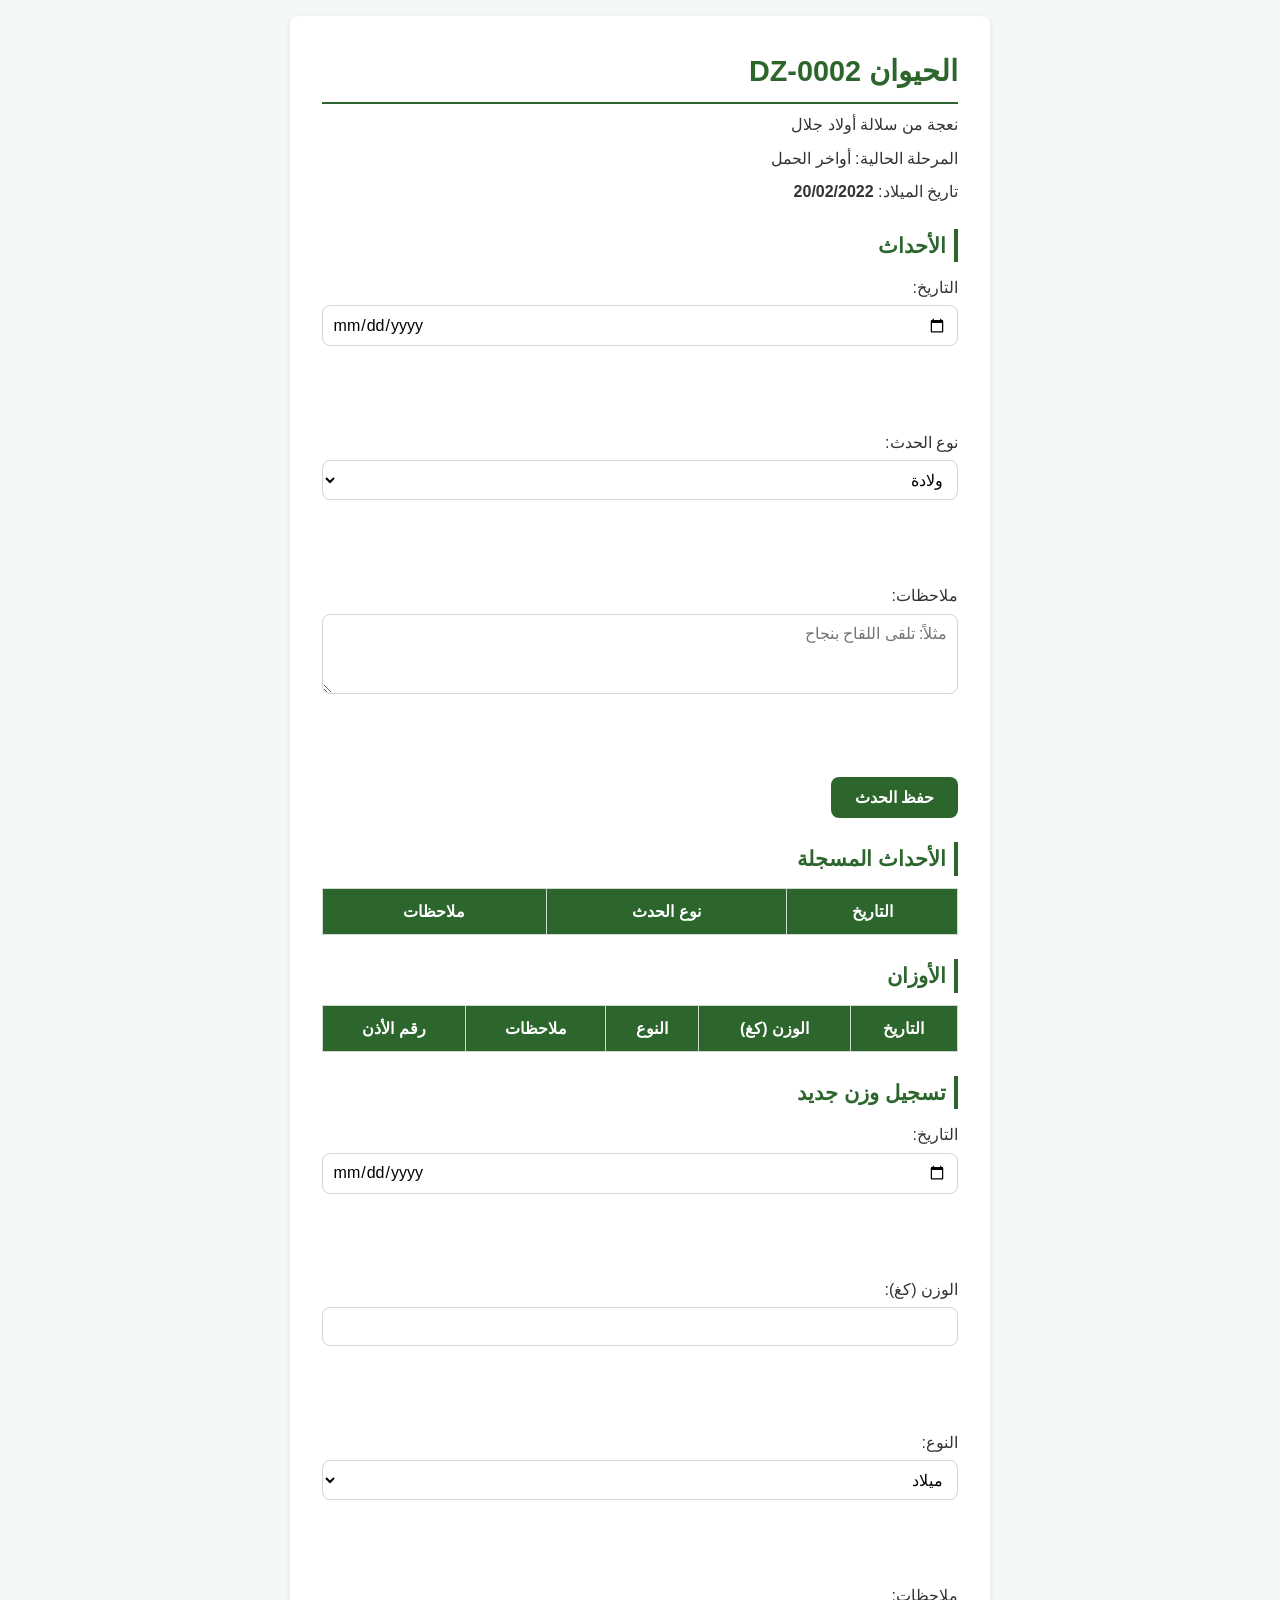
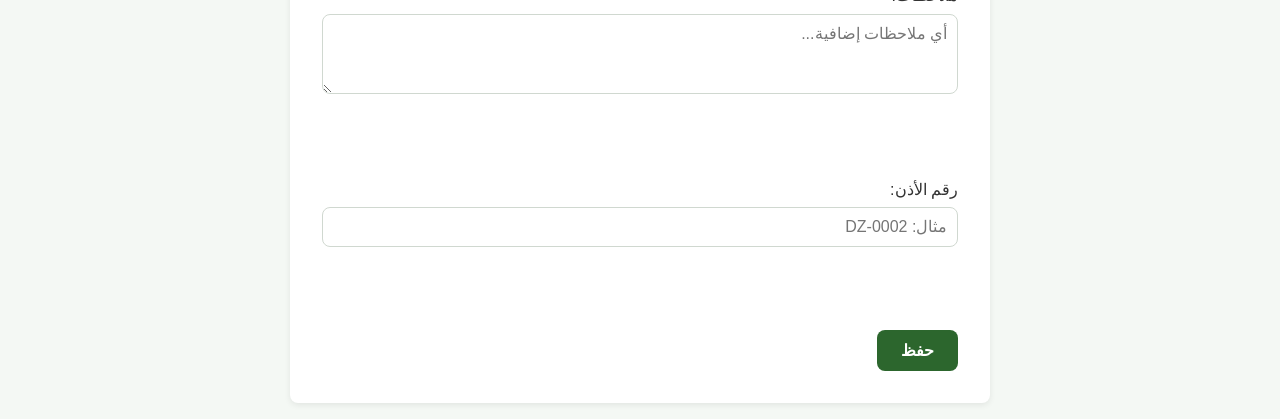
==== index.html @ e7af9709 "rename to index.html" ====
<!DOCTYPE html>
<html lang="ar" dir="rtl">
<head>
  <meta charset="utf-8">
  <title>بطاقة حيوان</title>
  <link rel="stylesheet" href="style.css">
</head>
<body>
  <div class="card">
    <h1>الحيوان DZ-0002</h1>
    <p>نعجة من سلالة أولاد جلال</p>
    <p>المرحلة الحالية: أواخر الحمل</p>

    <!-- تمرين الدرس 1: تاريخ الميلاد -->
    <p>تاريخ الميلاد: <strong>20/02/2022</strong></p>

    <!-- قسم الأحداث -->
    <h2>الأحداث</h2>
    <form id="event-form">
      <label>التاريخ:
        <input type="date" id="event-date" required>
      </label>
      <br><br>

      <label>نوع الحدث:
        <select id="event-type">
          <option>ولادة</option>
          <option>تلقيح</option>
          <option>تشخيص حمل</option>
          <option>علاج</option>
        </select>
      </label>
      <br><br>

      <label>ملاحظات:<br>
        <textarea id="event-notes" rows="3" cols="30" placeholder="مثلاً: تلقى اللقاح بنجاح"></textarea>
      </label>
      <br><br>

      <button type="submit">حفظ الحدث</button>
    </form>

    <h2>الأحداث المسجلة</h2>
    <table id="events-table" border="1">
      <thead>
        <tr>
          <th>التاريخ</th>
          <th>نوع الحدث</th>
          <th>ملاحظات</th>
        </tr>
      </thead>
      <tbody>
      </tbody>
    </table>

    <!-- ====== جدول الأوزان (كان ناقصاً) ====== -->
    <h2>الأوزان</h2>
    <table id="weights-table" border="1">
      <thead>
        <tr>
          <th>التاريخ</th>
          <th>الوزن (كغ)</th>
          <th>النوع</th>
          <th>ملاحظات</th>
          <th>رقم الأذن</th>
        </tr>
      </thead>
      <tbody>
      </tbody>
    </table>

    <!-- نموذج تسجيل وزن جديد -->
    <h2>تسجيل وزن جديد</h2>
    <form id="weight-form">
      <label>التاريخ:
        <input type="date" id="date-input" required>
      </label>
      <br><br>

      <label>الوزن (كغ):
        <input type="number" step="0.1" id="weight-input" required>
      </label>
      <br><br>

      <label>النوع:
        <select id="type-input">
          <option>ميلاد</option>
          <option>فطام</option>
          <option>عادي</option>
        </select>
      </label>
      <br><br>

      <label>ملاحظات:<br>
        <textarea id="notes-input" rows="3" cols="30" placeholder="أي ملاحظات إضافية..."></textarea>
      </label>
      <br><br>

      <label>رقم الأذن:
        <input type="text" id="ear-input" placeholder="مثال: DZ-0002">
      </label>
      <br><br>

      <button type="submit">حفظ</button>
    </form>
  </div>

  <script src="app.js" defer></script>
</body>
</html>
---- style.css ----
/* === إعدادات عامة === */
:root {
  --color-primary: #2c662d;
  --color-bg: #f4f8f4;
  --color-card: #ffffff;
  --color-border: #d0d8d0;
  --font-main: "Segoe UI", Tahoma, Geneva, Verdana, sans-serif;
  --spacing: 1rem;
  --radius: 8px;
}

* { box-sizing: border-box; margin: 0; padding: 0; }

body {
  font-family: var(--font-main);
  background-color: var(--color-bg);
  color: #333;
  line-height: 1.6;
  padding: var(--spacing);
  direction: rtl;
}

.card {
  max-width: 700px;
  margin: 0 auto;
  background: var(--color-card);
  border-radius: var(--radius);
  box-shadow: 0 2px 6px rgba(0,0,0,0.08);
  padding: calc(var(--spacing) * 2);
}

h1 {
  color: var(--color-primary);
  font-size: 1.8rem;
  margin-bottom: 0.5rem;
  border-bottom: 2px solid var(--color-primary);
  padding-bottom: 0.5rem;
}

h2 {
  color: var(--color-primary);
  font-size: 1.3rem;
  margin: 1.5rem 0 0.8rem;
  border-right: 4px solid var(--color-primary);
  padding-right: 0.5rem;
}

p { margin-bottom: 0.5rem; }
strong { font-weight: 600; }

.table-wrapper { overflow-x: auto; }

table {
  width: 100%;
  border-collapse: collapse;
  margin-top: 0.5rem;
}

th, td {
  border: 1px solid var(--color-border);
  padding: 0.6rem 0.8rem;
  text-align: center;
}

th {
  background-color: var(--color-primary);
  color: white;
  font-weight: 600;
}

tr:nth-child(even) td { background-color: #fafafa; }
tr:hover td { background-color: #eef5ee; }

form { display: flex; flex-direction: column; gap: 1rem; margin-top: 0.5rem; }

label { display: flex; flex-direction: column; gap: 0.3rem; font-weight: 500; }

input[type="date"],
input[type="number"],
input[type="text"],
select,
textarea {
  padding: 0.6rem;
  border: 1px solid var(--color-border);
  border-radius: var(--radius);
  font-family: inherit;
  font-size: 1rem;
  background: white;
}

input:focus, select:focus, textarea:focus {
  outline: none;
  border-color: var(--color-primary);
  box-shadow: 0 0 0 3px rgba(44, 102, 45, 0.15);
}

textarea { min-height: 80px; resize: vertical; }

button {
  align-self: flex-start;
  background: var(--color-primary);
  color: white;
  border: none;
  padding: 0.7rem 1.5rem;
  border-radius: var(--radius);
  font-size: 1rem;
  font-weight: 600;
  cursor: pointer;
  transition: background 0.2s;
}

button:hover { background: #245225; }
button:active { transform: scale(0.98); }

ul { margin: 0.5rem 0 1rem 1.5rem; }
li { margin-bottom: 0.3rem; }
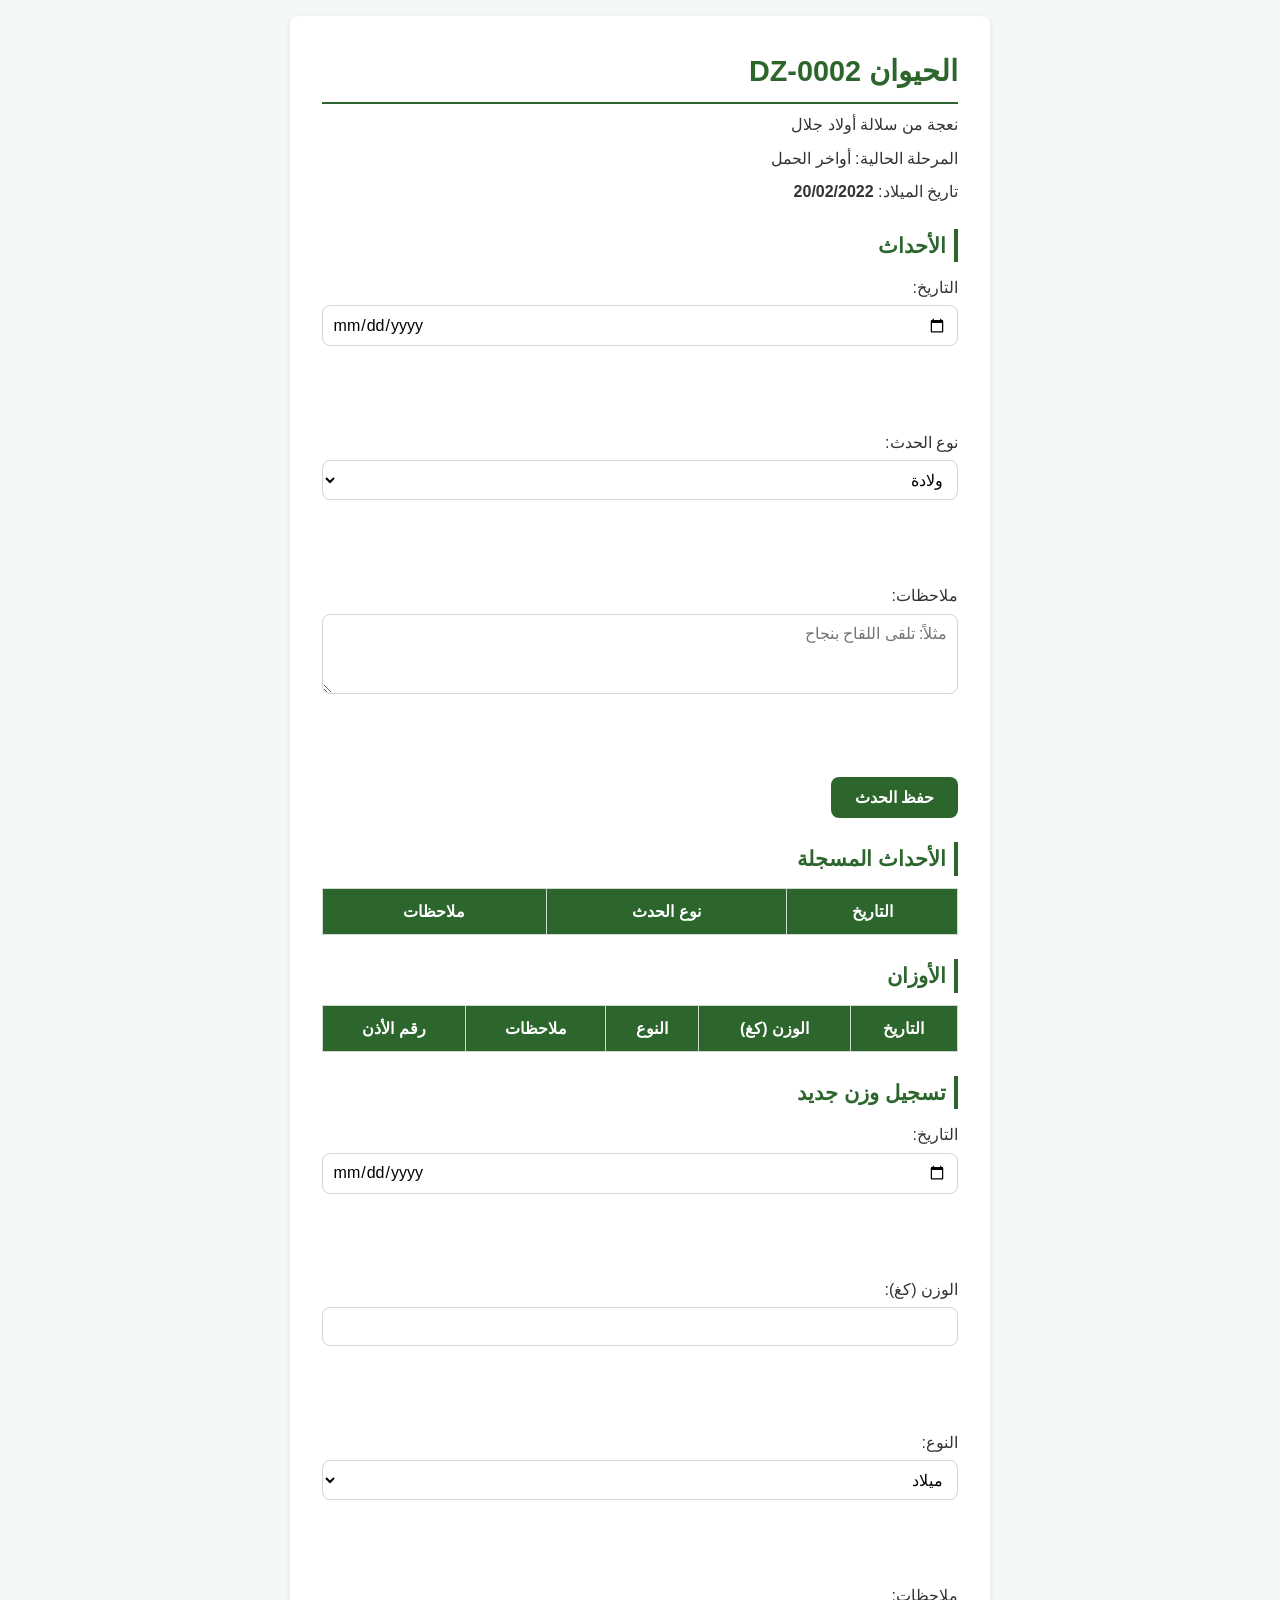
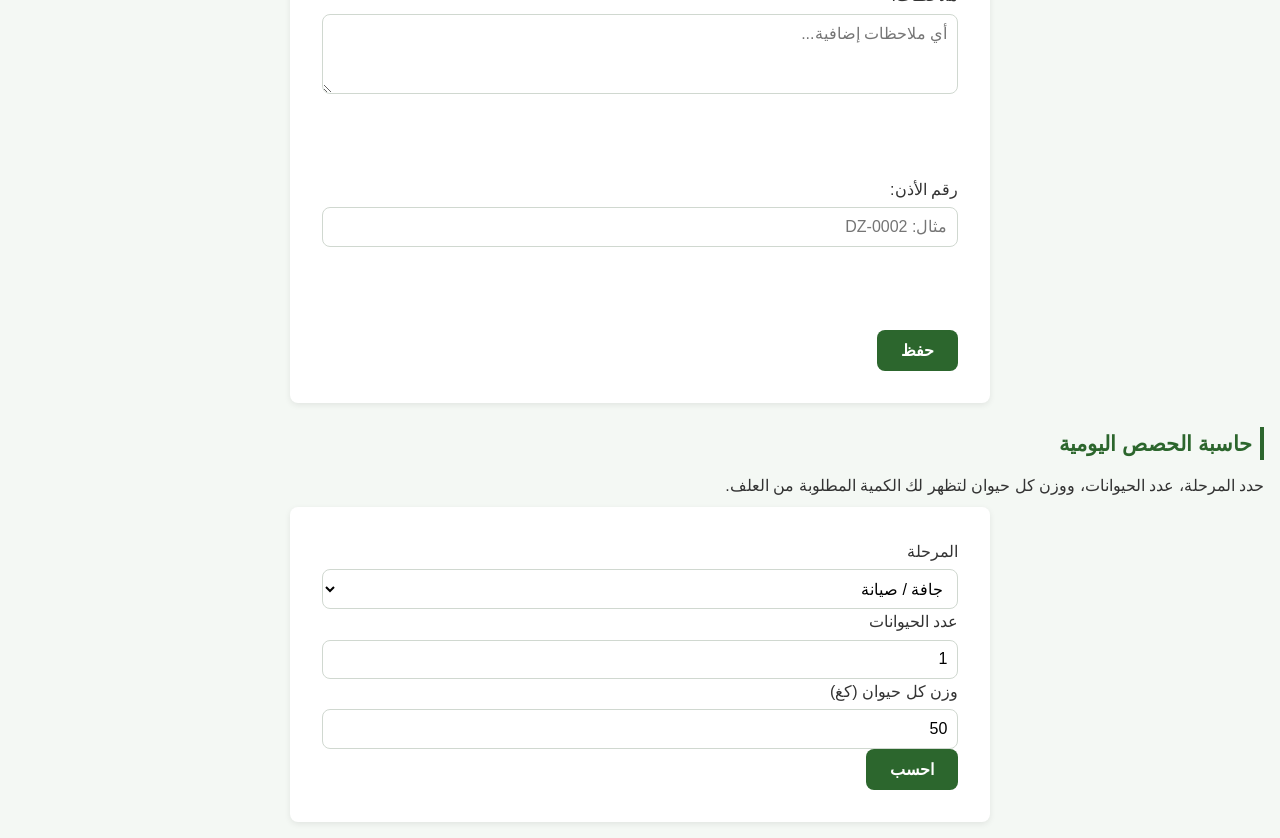
==== commit b0dd6010: "feat: إضافة حاسبة الحصص اليومية" ====
--- a/index.html
+++ b/index.html
@@ -103,8 +103,44 @@
 
       <button type="submit">حفظ</button>
     </form>
+  </div><!-- ====================  حاسبة الحصص  ==================== -->
+<section id="calc">
+  <h2>حاسبة الحصص اليومية</h2>
+  <p class="m">حدد المرحلة، عدد الحيوانات، ووزن كل حيوان لتظهر لك الكمية المطلوبة من العلف.</p>
+
+  <div class="card">
+    <label>المرحلة
+      <select id="calc-stage">
+        <option value="0">جافة / صيانة</option>
+        <option value="1">تحفيز قبل الجمع</option>
+        <option value="2">بداية الحمل</option>
+        <option value="3">أواخر الحمل (مولود)</option>
+        <option value="4">أواخر الحمل (توأم)</option>
+        <option value="5">رضاعة (مولود)</option>
+        <option value="6">رضاعة (توأم)</option>
+        <option value="7">نهاية الرضاعة</option>
+        <option value="8">كبش قبل وأثناء التلقيح</option>
+        <option value="9">حمل (زيادة 20 كغ)</option>
+        <option value="10">حمل (زيادة 30 كغ)</option>
+        <option value="11">حمل (زيادة 40 كغ)</option>
+      </select>
+    </label>
+
+    <label>عدد الحيوانات
+      <input type="number" id="calc-animals" min="1" value="1" class="m">
+    </label>
+
+    <label>وزن كل حيوان (كغ)
+      <input type="number" id="calc-weight" min="0" step="0.1" value="50" class="m">
+    </label>
+
+    <button id="calc-btn" class="sm">احسب</button>
+
+    <div class="res" id="calc-result" aria-live="polite"></div>
   </div>
+</section>
 
   <script src="app.js" defer></script>
+  <script src="data.js"></script>
 </body>
 </html>
